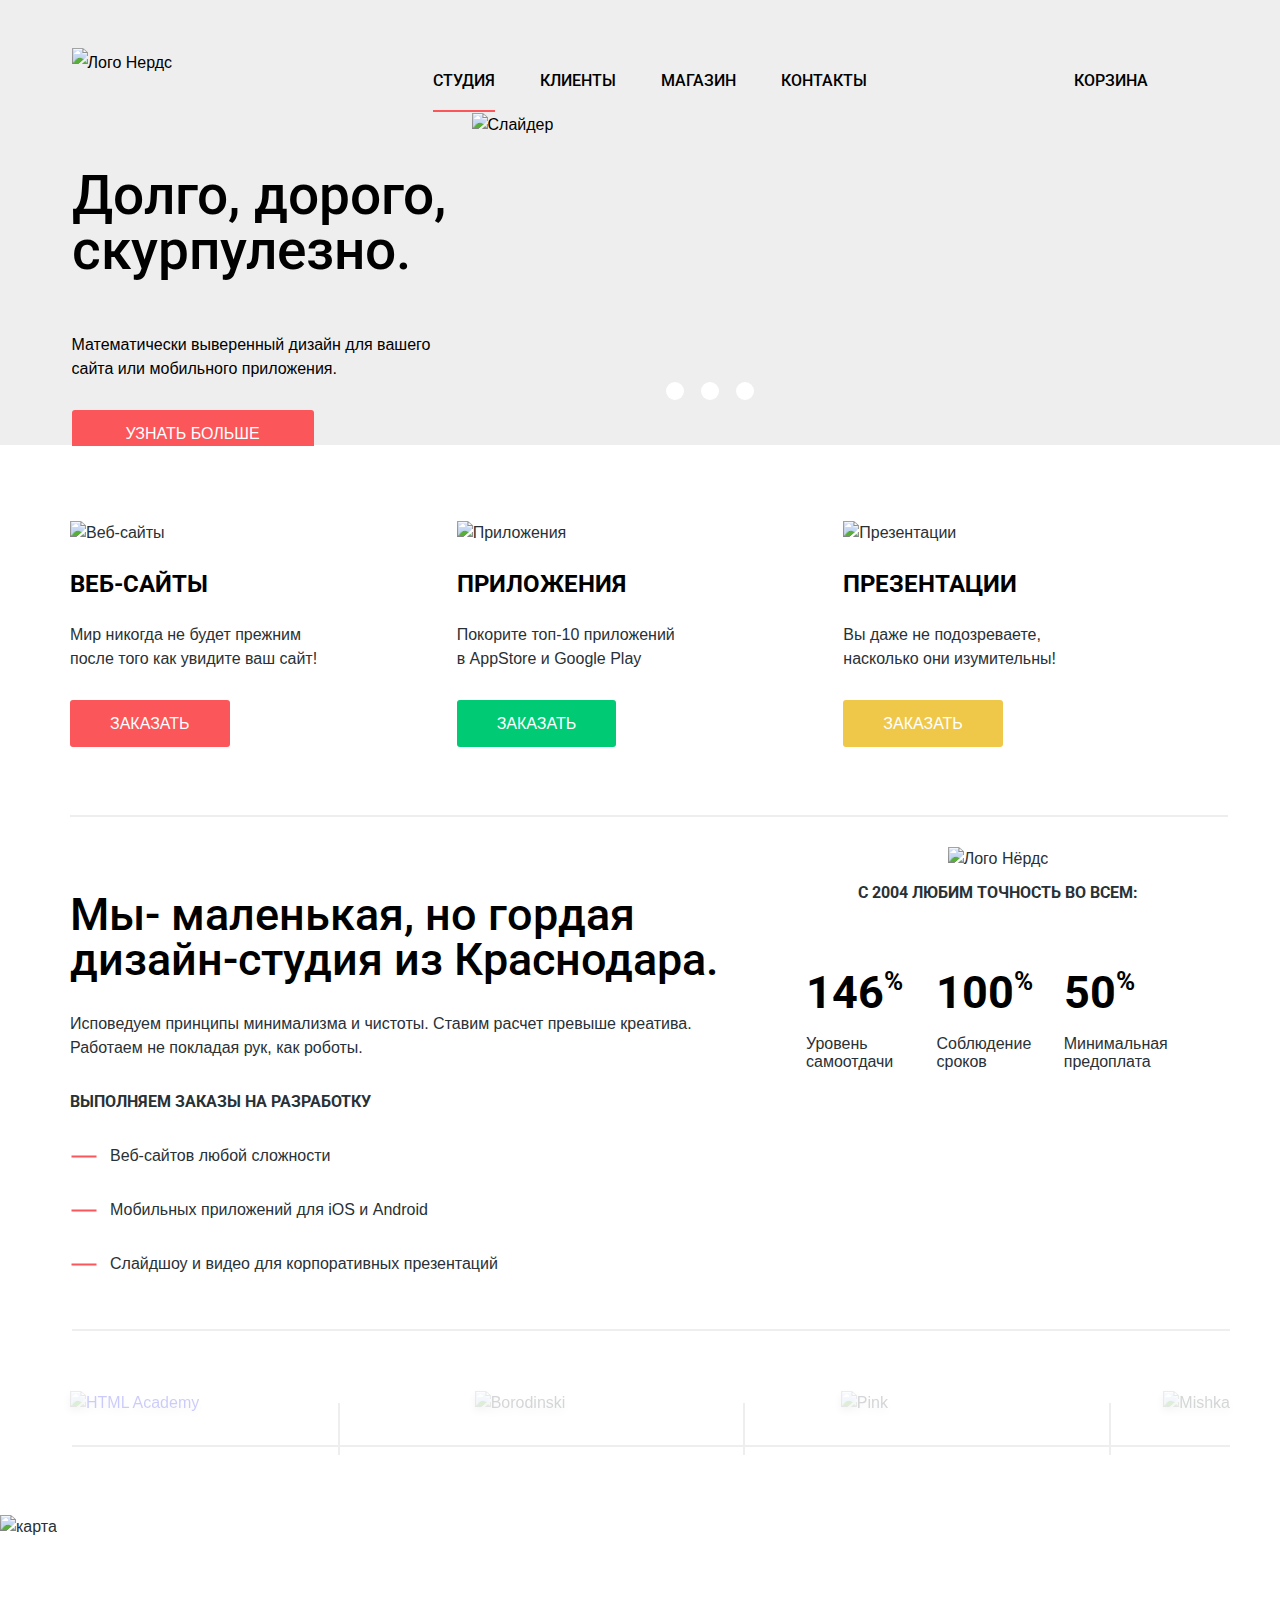
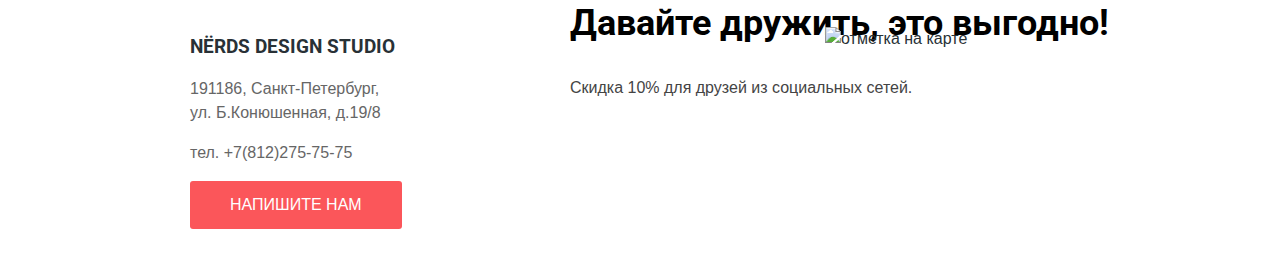
==== index.html @ 619f2d6d "карта" ====
<!DOCTYPE html>
<html class="page" lang="ru">

<head>
  <meta charset="utf-8">
  <title>HTML Academy: Нёрдс</title>
  <link rel="apple-touch-icon" sizes="180x180" href="/img/favicon_package/apple-touch-icon.png">
  <link rel="icon" type="image/png" sizes="32x32" href="/img/favicon_package/favicon-32x32.png">
  <link rel="icon" type="image/png" sizes="16x16" href="/img/favicon_package/favicon-16x16.png">
  <link rel="manifest" href="site.webmanifest">
  <link rel="mask-icon" href="/img/favicon_package/safari-pinned-tab.svg" color="#5bbad5">
  <meta name="msapplication-TileColor" content="#da532c">
  <meta name="theme-color" content="#ffffff">
  <link rel="preconnect" href="https://fonts.gstatic.com">
  <link href="https://fonts.googleapis.com/css2?family=Roboto:wght@400;500;700&display=swap" rel="stylesheet">
  <link rel="stylesheet" href="css/normalize.css">
  <link rel="stylesheet" href="css/style.css">
</head>

<body class="page-body">
  <header class="main-header">
    <div class="main-header-main">
      <div class="main-header-bar">
        <nav class="main-navigation">
          <a class="main-header-logo">
            <img class="logo-nerds" src="img/nerds-logo.svg" width="160" height="65" alt="Лого Нердс">
          </a>
          <ul class="nav-items">
            <li class="nav-item active-menu"> <a href="blank.html">Студия</a></li>
            <li class="nav-item"> <a href="blank.html">Клиенты</a></li>
            <li class="nav-item"><a href="catalog.html">Магазин</a></li>
            <li class="nav-item"> <a href="blank.html">Контакты</a></li>
          </ul>
          <div class="nav-cart">
            <a class="cart-link" href="blank.html">Корзина</a>
          </div>
        </nav>
      </div>
    </div>
    <div class="slider-main">
    <section class="slider">
      <div class="slider-text">
        <h2 class="visually-hidden">Интернет магазин «Nёrds»</h2>
        <h3> Долго, дорого, скурпулезно.</h3>
        <p> Математически выверенный дизайн
          для вашего сайта или мобильного приложения.
        </p>
        <a class="button-big" href="#">Узнать больше</a>
      </div>

      <div class="slider-img">
        <img src="img/nerds-index-slide11.png" width="760" height="431" alt="Слайдер">
      </div>
    </section>
    <section class="slider visually-hidden">
      <div class="slider-text">
        <h2 class="visually-hidden">Интернет магазин «Nёrds»</h2>
        <h3> Любим математику как никто другой</h3>
        <p> Никакого креатива, только математические формулы для расчета идеальных пропорций
        </p>
        <a class="button-big" href="#">Узнать больше</a>
      </div>

      <div class="slider-img">
        <img src="img/slide2.png" width="760" height="431" alt="Слайдер">
      </div>
    </section>
    <section class="slider visually-hidden">
      <div class="slider-text">
        <h2 class="visually-hidden">Интернет магазин «Nёrds»</h2>
        <h3> Только ночь,
          только хардкор</h3>
        <p> Работать днем, как все? Мы против этого.
          Ближе к полуночи работа только начинается.
        </p>
        <a class="button-big" href="#">Узнать больше</a>
      </div>

      <div class="slider-img">
        <img src="img/slide3.png" width="760" height="431" alt="Слайдер">
      </div>
    </section>
    <div class="slider-button">
      <button class="slider-button-item" type="button"></button>
      <button class="slider-button-item" type="button"></button>
      <button class="slider-button-item" type="button"></button>
    </div>
  </div>
  </header>
  <main class="container">
    <section class="services">
      <h1 class="visually-hidden">Услуги</h1>
      <ul class="services-list">
        <li class="services-item one">
          <img src="img/illustration-11.svg" width="300" height="146" alt="Веб-сайты">
          <h3>Веб-сайты</h3>
          <p>Мир никогда не будет прежним<br> после того как увидите ваш сайт!</p>
          <a class="button red_bg" href="#">Заказать</a>
        </li>
        <li class="services-item two">
          <img src="img/illustration-21.svg" width="300" height="146" alt="Приложения">
          <h3>Приложения</h3>
          <p> Покорите топ-10 приложений<br> в AppStore и Google Play</p>
          <a class="button green_bg" href="#">Заказать</a>
        </li>
        <li class="services-item three">
          <img src="img/illustration-31.svg" width="300" height="146" alt="Презентации">
          <h3>Презентации</h3>
          <p>Вы даже не подозреваете,<br>насколько они изумительны!</p>
          <a class="button yellow_bg" href="#">Заказать</a>
        </li>
      </ul>
    </section>
    <section class="about-us">
      <div class="about-us-features">
        <h2 class="visually-hidden">О нас</h2>
        <h2> Мы- маленькая, но гордая дизайн-студия из Краснодара. </h2>
        <p>Исповедуем принципы минимализма и чистоты. Ставим расчет превыше креатива. Работаем не покладая рук, как
          роботы.</p>
        <h3>ВЫПОЛНЯЕМ ЗАКАЗЫ НА РАЗРАБОТКУ</h3>
        <ul class="features-list">
          <li class="features-items">Веб-сайтов любой сложности</li>
          <li class="features-items">Мобильных приложений для iOS и Android</li>
          <li class="features-items">Слайдшоу и видео для корпоративных презентаций</li>
        </ul>
      </div>
      <div class="about-us-advantages">
        <img src="img/nerds-illustration1.svg" width="360" height="208" alt="Лого Нёрдс">
        <p class="advantages"> c 2004 любим точность во всем:</p>
        <ul class="advantages-list">
          <li class="advantages-item">
            <span class="advantages-number">146</span><span class="advantages-persent">%</span>
            <p>Уровень самоотдачи</p>
          </li>
          <li class="advantages-item">
            <span class="advantages-number">100</span><span class="advantages-persent">%</span>
            <p>Соблюдение сроков</p>
          </li>
          <li class="advantages-item">
            <span class="advantages-number">50</span><span class="advantages-persent">%</span>
            <p>Минимальная предоплата</p>
          </li>
        </ul>
      </div>
    </section>
    <section class="partners">
      <h2 class="visually-hidden">Наши партнеры</h2>
      <div class="partners-list">
        <a class="partners-item" href="https://htmlacademy.ru/study"> <img src="img/html.svg" width="199" height="68"
            alt="HTML Academy"></a>
        <a class="partners-item"> <img src="img/borodinski.svg" width="199" height="68" alt="Borodinski"></a>
        <a class="partners-item"><img src="img/pink.svg" width="199" height="68" alt="Pink"></a>
        <a class="partners-item"><img src="img/mishka.svg" width="199" height="68" alt="Mishka"></a>
      </div>
    </section>
  </main>
  <footer class="footer">
    <section class="contacts">
      <img class="map" src="img/map1.png" width="1440" height="416" alt="карта">
      <img class="map-marker" src="img/map-marker1.png" width="231" height="190" alt="отметка на карте">
      <div class="footer-contacts">
        <h2 class="visually-hidden">Контактная информация</h2>
        <h3>NЁRDS DESIGN STUDIO</h3>
        <address class="footer-address">
          191186, Санкт-Петербург,<br>
          ул. Б.Конюшенная, д.19/8
        </address>
        <p>
          <a class="contacts-phone" href="tel:+78122757575">тел. +7(812)275-75-75 </a>
        </p>
        <button class="button red_bg" type="button">Напишите нам</button>
      </div>
    </section>
    <section class="footer-social">
      <ul class="footer-social-list">
        <li class="footer-social-item">
          <a href="#"><img src="img/vk-icon.png" alt="Вконтакте"   width="26" height="15"></a>
        </li>
        <li class="footer-social-item">
          <a href="#"><img src="img/fb-icon.png" alt="Фейсбук" width="12" height="22"></a>
        </li>
        <li class="footer-social-item">
          <a href="#"><img src="img/insta-icon.png" alt="Инстаграм" width="21" height="21"></a>
        </li>
      </ul>
      <div class="footer-social-text">
        <h3> Давайте дружить, это выгодно!</h3>
        <p>Скидка 10% для друзей из социальных сетей.</p>
      </div>
    </section>
  </footer>
  <div class="popup-background">
    <section class="contact-with-us visually-hidden">
        <h2>Напишите нам</h2>
        <form action="https://htmlacademy.ru/study" method="POST">
          <div class="popup-list">
            <div class="popup one">
              <label for="login-login">Ваше имя:</label>
              <input class="logo-user" id="login-login" type="text" name="name-user" placeholder="Имя Фамилия">
            </div>
            <div class="popup two">
              <label for="login-email">Ваш email:</label>
              <input class="logo-user" id="login-email" type="email" name="email-user" placeholder="email@example.com">
            </div>
          </div>
          <div class="popup">
            <div class="popup three">
              <label for="login-text">Текст письма:</label>
              <textarea class="text-user" placeholder="В свободной форме" cols="10" rows="10" id="login-text"
                name="text"></textarea>
            </div>
          </div>
          <button class="popup-button" type="button">Отправить</button>
          <button class="modal-close" type="button" aria-label="Закрыть"></button>
        </form>
    </section>
    </div>
</body>

</html>
---- css/style.css ----
@font-face {
  font-family: "Roboto";
  src: url(../fonts/roboto.woff2) format(woff2),
    url(../fonts/roboto.woff) format(woff);
  font-size: regular;
  font-style: normal;
}
@font-face {
  font-family: "Roboto";
  src: url(../fonts/robotobold.woff2) format(woff2),
    url(../fonts/robotobold.woff) format(woff);
  font-size: bold;
  font-style: normal;
}
@font-face {
  font-family: "Roboto";
  src: url(../fonts/robotomedium.woff2) format(woff2),
    url(../fonts/robotomedium.woff) format(woff);
  font-size: medium;
  font-style: normal;
}

/*Variables*/

:root {
  --popup-borders:#d7dcde;
  --modal-close-active:#ffeeef;
  --modal-close-hover:#feccce;
  --pagination-focus:#dfdfdf;
  --pagination-active:#d5d5d5;
  --dir-active:#231F20;
  --dir-hover:#ececec;
  --pink-gray:#d5d5d5;
  --basic-gray: #a6a6a6;
  --light-gray: #eeeeee;
  --basic-dark: #283136;
  --basic-black: #000000;
  --basic-white: #ffffff;
  --background-catalog: #4d4d4d;
  --bottom-catalog: #666666;

  --special-red: #fb565a;
  --extra-red: #e74246;
  --dark-red: #d7373b;
  --spesial-green: #00ca74;
  --extra-green: #00bc6c;
  --dark-green: #00aa62;
  --special-yellow: #efc84a;
  --extra-yellow: #eab534;
  --dark-yellow: #e5a722;
}

/*Global*/
.page {
  height: 100%;
}
.visually-hidden {
  position: absolute;
  width: 1px;
  height: 1px;
  margin: -1px;
  border: 0;
  padding: 0;
  white-space: nowrap;
  clip-path: inset(100%);
  clip: rect(0 0 0 0);
  overflow: hidden;
}
.page-body {
  margin: 0 auto;
  padding: 0px;
  min-height: 100%;
  display: grid;
  padding: 0;
  font-family: "Roboto", "Arial", sans-serif;
  font-size: 16px;
  line-height: 24px;
  font-weight: 400;
  background-color: var(--basic-white);
  background-repeat: no-repeat;
  background-position: top center;
}

a {
  text-decoration: none;
}

img {
  max-width: 100%;
  height: auto;
}
.button {
  padding: 15px 40px;
  text-align: center;
  color: var(--basic-white);
  border-radius: 3px;
  vertical-align: middle;
  text-transform: uppercase;
  border: none;
  font-size: 16px;
  line-height: 18px;
}
.button-big {
  padding: 15px 54px;
  color: var(--basic-white);
  background-color: var(--special-red);
  width: 200px;
  height: 50px;
  left: 1020px;
  top: 1014px;
  border-radius: 3px;
  text-transform: uppercase;
}
.button-form {
  margin-top: 50px;
  padding: 15px 88px;
  color: var(--basic-black);
  width: 260px;
  height: 50px;
  border: var(--basic-gray);
  border-radius: 3px;
  text-transform: uppercase;
}
.button-form:hover,
.button-form:focus {
  background-color: #dfdfdf;
}
.button-form:active {
  background-color:var(--pink-gray);
  box-shadow: inset 0px 3px 0px rgba(0, 1, 1, 0.1);
  mix-blend-mode: normal;
  opacity: 0.3;
}
.logo-nerds:hover,
.logo-nerds:active{
  opacity: 0.7;
}
.logo-nerds:active{
  opacity: 0.3;
}
.button-catalog {
  width: 191px;
  height: 50px;
  background-color:var(--special-red);
  color: var(--basic-white);
  font-size: 16px;
  line-height: 18px;
  font-weight: 500;
  padding: 16px 67px;
  border-radius: 3px;
}
.button-catalog:hover,
button-catalog:focus {
  background-color:var(--extra-red);
}
.button-catalog:active {
  background-color: var(--dark-red);
}
.red_bg {
  background-color: var(--special-red);
}
.green_bg {
  background-color: var(--spesial-green);
}
.yellow_bg {
  background-color: var(--special-yellow);
}
.red_bg:hover,
.button-big:hover,
.red_bg:focus .button-big:focus,
.popup-button:hover,
.popup-button:focus {
  background-color: var(--extra-red);
}

.red_bg:active {
  background-color: var(--dark-red);
  box-shadow: inset 0px 3px 0px rgba(0, 1, 1, 0.1);
}

.green_bg:hover {
  background-color: var(--extra-green);
}
.green_bg:active {
  background-color: var(--dark-green);
  box-shadow: inset 0px 3px 0px rgba(0, 1, 1, 0.1);
}

.yellow_bg:hover,
.yellow_bg:focus {
  background-color: var(--extra-yellow);
}

.yellow_bg:active {
  background-color: var(--dark-yellow);
  box-shadow: inset 0px 3px 0px rgba(0, 1, 1, 0.1);
}

/*Main-header*/

.main-header {
  background-color: var(--light-gray);
  min-width: 100%;
  padding-top: 48px;

}
.main-header-main {
  width: 1157px;
  margin-left: auto;
  margin-right: auto;
}
/*Main navigation*/

.main-navigation {
  display: flex;
  flex-direction: row;
  align-items: center;
  justify-content: flex-start;
  margin: 0 auto;
  font-size: 16px;
  line-height: 30px;
  background-color: transparent;
  font-style: normal;
  margin: 0;
}
.main-header-bar {
  background-color: var(--light-gray);
}

/*Nav-items*/
.main-header-logo {
  display: flex;
  flex-grow: 1;

}
.nav-items {
  display: flex;
  flex-wrap: wrap;
  flex-grow: 2;
  flex-flow: row wrap;
  margin: 0;
  font-style: normal;
  font-weight: 500;
  padding-left: 120px;
}
.nav-items li {
  padding-right: 45px;
}
.nav-item {
  list-style: none;
  text-transform: uppercase;
}
.nav-cart {
  font-weight: 500;
  position: relative;
  text-transform: uppercase;
  flex-grow: 1;
}
.cart-link::before {
  content: "";
  position: absolute;
  top: 6px;
  right: 210px;
  left: -27px;
  width: 15px;
  height: 15px;
  background-image: url("../img/cart-icon.svg");
  background-repeat: no-repeat;
  background-position: 0 0;
}
.nav-items a,
.nav-cart a {
  color: var(--basic-black);
}
.nav-items a:hover,
.nav-items a:focus,
.nav-cart a:hover,
.nav-cart a:focus {
  color: var(--special-red);
}
.nav-items a:active,
.nav-cart a:active {
  color: var(--basic-black);
  opacity: 0.3;
}
.active-menu a {
  border-bottom: 2px solid  var(--special-red);
}
.active-menu a {
  padding-bottom: 20px;
}
/*Slider*/

.slider {
  position: relative;
  padding-right: 140px;
  display: grid;
  grid-template-columns: 1fr 2fr;
}
.slider-button-item {
  width: 18px;
  height: 18px;
  background-color: var(--basic-white);
  border-radius: 50%;
  top: 300px;
  border: none;
  outline: none;
}
.slider-button:first-child {
  position: relative;
}
.slider-button:first-child::before {
  content: "";
  position: absolute;
  width: 8px;
  height: 8px;
  border-radius: 50%;
  border: 2px solid #c1c1c1;
  box-sizing: border-box;
  top: 50%;
  left: 50%;
}
.slider-main {
  margin: 0 auto;
  max-width: 1157px;
}
.slider-button {
  display: flex;
  flex-direction: row;
  position: absolute;
  flex-wrap: wrap;
  width: 88px;
  justify-content: space-between;
  top: 382px;
  left: 666px;
}
/*Servises*/
.services {
  position: relative;
  padding-top: 60px;
  padding-bottom: 30px;
}
.services::after {
  margin-top: 80px;
  display: block;
  content: "";
  width: 1158px;
  height: 2px;
  background-color: var(--light-gray);
}
.services-list {
  padding: 0;
  display: grid;
  grid-template-columns: 1fr 1fr 1fr;
  column-gap: 100px;
  list-style: none;
  gap: 0;
}

.services-item {
  text-align: center;
  text-align: left;
}
.services-list h3 {
  color: var(--basic-black);
  text-transform: uppercase;
  font-size: 24px;
  line-height: 30px;
}

.services-list p {
  margin: 0;
  padding-bottom: 40px;
  color: var(--basic-dark);
}

/*Main*/
.footer {
  margin: 0 auto;
  padding: 0;
  color: var(--basic-dark);
}
.container {
  display: grid;
  width: 1160px;
  margin: 0 auto;
  padding: 0 10px;
  color: var(--basic-dark);
}

/*Slider-catalog*/
.slider-img img {
  max-width: 760px;
  height: 431px;
}
.slider-text h3 {
  font-size: 55px;
  line-height: 55px;
  font-weight: 500;
}
.slider-text{
  overflow: auto;
  width: 400px;
}
.slider-text p {
  padding-bottom: 25px;
}
/*Features*/
.features-list {
  list-style: none;
  margin: 0;
}
.features-list li {
  padding-bottom: 30px;
}
.features-items {
  position: relative;
}
.features-items::before {
  content: "";
  position: absolute;
  left: -27px;
  width: 2px;
  height: 25px;
  background-color: var(--special-red);
  transform: rotate(90deg);
}

/*Advantages*/

.advantages-number {
  font-weight: 700;
  font-size: 45px;
  line-height: 64px;
  color: var(--basic-black);
}
.advantages-persent {
  vertical-align: top;
  font-weight: 700;
  font-size: 26px;
  line-height: 40px;
  color: var(--basic-black);
}
.advantages-list {
  list-style: none;
  display: flex;
}
.advantages-item {
  text-align: left;
  display: inline-block;
  vertical-align: middle;
}
/*About-us*/
.about-us {
  padding-bottom: 30px;
  display: grid;
  grid-template-columns: 60% 40%;
}
.about-us-features {
  padding: 0;
  display: table-cell;
  text-align: left;
}
.about-us-features p {
  margin: 0;
  padding: 30px 0px;
}
.about-us-features h3 {
  margin: 0;
  padding-bottom: 30px;
}
.about-us-features h2 {
  font-weight: 500;
  margin: 0;
  padding-top: 45px;
  font-size: 45px;
  line-height: 45px;
  font-style: normal;
  color: var(--basic-black);
}

.about-us-advantages {
  display: table-cell;
  text-align: center;
}
.about-us-advantages p {
  font-weight: 700;
  text-align: center;
  font-size: 16px;
  line-height: 24px;
  margin: 0;
  padding-top: 10px;
  padding-bottom: 40px;
}
.advantages {
  text-transform: uppercase;
}
.advantages-item li {
  padding: 0;
  margin: 0;
}
.advantages-list p {
  font-weight: 400;
  font-size: 16px;
  line-height: 18px;
  color: var(--basic-dark);
  text-align: left;
}
.about-us h3 {
  font-size: 16px;
  line-height: 24px;
  font-weight: bold;
  text-transform: uppercase;
}
.about-us{
  padding-bottom: 45px;
}
/*Partners*/

.partners-list {
  position: relative;
  padding: 0;
  display: flex;
  flex-direction: row;
  flex-wrap: wrap;
  justify-content: space-between;
}
.partners-list li:not(:last-child):after {
  margin-left: 250px;
  top: 47px;
  position: absolute;
  display: block;
  content: "";
  width: 2px;
  height: 52px;
  background-color: var(--light-gray);
}
.partners-list::before {
  content: "";
  position: absolute;
  top: -600px;
  left: 580px;
  width: 2px;
  height: 1158px;
  background-color: var(--light-gray);
  transform: rotate(90deg);
}
.partners-list::after {
  content: "";
  position: absolute;
  bottom: -510px;
  left: 580px;
  width: 2px;
  height: 1158px;
  background-color: var(--light-gray);
  transform: rotate(90deg);
}
.partners-item {
  position: relative;
  padding-top: 40px;
  padding-bottom: 100px;
  list-style: none;
}
.partners-item img {
  opacity: 0.2;
  filter: drop-shadow(0px 4px 4px rgba(0, 0, 0, 0.25));
}
.partners-item img:hover,
.partners-item img:focus {
  opacity: 1;
}
.partners-item img:active {
  opacity: 0.1;
}
.partners-item:not(:last-child):before {
  content: "";
  position: absolute;
  width: 2px;
  height: 52px;
  background-color: var(--light-gray);
  left: 268px;
  top: 52px;
}
/*Footer-social*/
.map-responsive{
  overflow:hidden;
  /* padding-bottom:56.25%; */
  position:relative;
  height:416px;

}
.map-responsive iframe{
  left:0;
  top:0;
  height:100%;
  width:100%;
  border: 0;
  margin: 0;
  position:absolute;
}
.footer-contacts {
  background-color: var(--basic-white);
  padding: 50px;
}
.footer-social {
  width: 1160px;
  padding-left: 140px;
  margin-top: 30px;
  margin-bottom: 50px;
  display: grid;
  grid-template-columns: 25% 75%;
}
.footer-social-list {
  display: flex;
  align-items: center;
  justify-content: space-between;
  padding: 0;
  flex-wrap: wrap;
}
.footer-social-item {
  list-style: none;
  display: flex;
  align-items: center;
  justify-content: center;
  border-radius: 100%;
  width: 80px;
  height: 80px;
  background-color: #e1e1e1;
}
.footer-social-list li:hover,
.footer-social-list li:focus {
  background-color: #e74246;
}
.footer-social-list li:active {
  background-color: #d7373b;
  box-shadow: inset 0px 3px 0px rgba(0, 1, 1, 0.1);
}
.footer-social h3 {
  font-weight: bold;
  font-size: 36px;
  line-height: 36px;
  color: var(--basic-black);
}
.footer-social p {
  font-size: 16px;
  line-height: 22px;
  color: #444444;
}
.footer-social-text {
  padding-left: 140px;
}

.contacts {

  position: relative;
}

.footer-address {
  color: var(--bottom-catalog);
  font-style: normal;
}
.contacts-phone {
  text-decoration: none;
  color: #666666;
}
.footer-contacts {
  padding: 50px;
  width: 219px;
  min-height: 210px;
  position: absolute;
  display: block;
  left: 140px;
  top: 51px;

}
.map-marker {
  position: absolute;
  display: block;
  top: 112px;
  left: 825px;
}
/*Range*/
.filter-item {
  margin: 0;
  padding: 0;
  border: none;
}
.filter-item legend {
  padding-top: 60px;
}
.range-filter {
  width: 260px;
  margin-top: 49px;
}

.range-controls {
  position: relative;
  background-color: var(--light-gray);
  padding-top: 39px;
  height: 41px;
  border-radius: 5px;
  padding-left: 20px;
  padding-right: 20px;
}
.range-controls .scale {
  height: 2px;
  background-color: #d7dcdf;
}
.range-controls .bar {
  width: 70%;
  height: 2px;
  background-color:  var(--spesial-green);
}
.range-controls .toggle {
  position: absolute;
  top: 31px;
  left: 0;
  width: 4px;
  height: 4px;
  padding: 0;
  border: 8px solid var(--basic-white);
  background-color: #ababab;
  border-radius: 50%;
  box-shadow: 0px 2px 1px rgba(0, 0, 0, 0.15);
  cursor: pointer;
}
.range-controls .toggle-min {
  left: 18px;
}
.range-controls .toggle-max {
  left: 160px;
}
.price-controls label {
  text-transform: uppercase;
}
.price-controls input {
  font-family: inherit;
  font-size: inherit;
  width: 60px;
  padding: 10px;
  margin-left: 10px;
  text-align: center;
  color: var(--basic-dark);
  border: none;
  border-radius: 5px;
  background: #f1f1f1;
}
.price-controls {
  display: flex;
  justify-content: space-between;
  padding-top: 14px;
  padding-bottom: 50px;
}

/*Price-grid*/
.price-grid input:focus + label{
  outline: 1px solid var(--basic-gray);
}
.price-grid input + label {
  position: relative;
  padding-left: 13px;
}
.price-grid input + label:not(:last-child) {
  padding-bottom: 15px;
}
.price-grid input + label::before {
  content: "";
  position: absolute;
  width: 18px;
  height: 18px;
  border: 3px solid var(--background-catalog);
  opacity: 0.4;
  border-radius: 15px;
  top: 0;
  left: -20px;
}
.price-grid input:checked + label::before {
  content: "";
  position: absolute;
  width: 18px;
  height: 18px;
  border: 3px  solid var(--background-catalog);
  background-repeat: no-repeat;
  background-position: 5px;
  border-radius: 15px;
  opacity: 0.4;
  top: 0;
  left: -20px;
}
.price-grid input:checked + label::after {
  content: "";
  position: absolute;
  width: 6px;
  height: 6px;
  border: 2px solid  var(--background-catalog);
  background-color: var(--background-catalog);
  opacity: 0.4;
  color: var(--basic-dark);
  top: 7px;
  left: -13px;
  border-radius: 15px;
}
.price-grid input:checked + label::before,
.price-grid input:checked + label::after,
.price-grid input + label::before,
.price-grid input + label::after {
  margin-left: 20px;
}
.price-grid input + label {
  padding-left: 40px;
}
.price-grid input:checked + label:hover::after,
.price-grid input + label:hover::after {
  background-color: var(--background-catalog);
  opacity: 1;
}
.price-grid input:checked:disabled::after,
.price-grid input:checked:disabled::before,
.price-grid input:disabled::after,
.price-grid input:disabled::before {
  opacity: 0.1;
}
.price-grid input + label:disabled::before {
  opacity: 0.1;
}
.price-grid input + label:hover::before,
.price-grid input + label:focus::after {
  opacity: 1;
}

.price-grid input + label:not(:last-child) {
  padding-bottom: 25px;
}

.price-grid legend {
  padding-bottom: 14px;
}
.price-grid {
  padding: 0;
  margin: 0;
  padding-bottom: 50px;
}
.price-grid ul {
  padding: 0;
  margin: 0;
}
.price-grid li:not(:last-child) {
  padding-bottom: 15px;
}
/*Checkbox*/
.checkbox-list input:disabled + label {
  opacity: 0.1;
}
.price-features input + label {
  position: relative;
  padding-left: 40px;
}
.price-features input:focus + label{
  outline: 1px solid var(--basic-gray);
}
.price-features input + label::before {
  content: "";
  position: absolute;
  width: 18px;
  height: 18px;
  border: 2px var(--background-catalog) solid;
  opacity: 0.4;
  left: -20px;
}
.price-features li:not(:last-child) {
  padding-bottom: 25px;
}
.price-features legend {
  padding-bottom: 14px;
}

.price-features input + label:hover::before,
.price-features input + label:focus::before,
.price-features input + label:hover::after,
.price-features input + label:focus:after,
.price-features input:checked + label:hover::after,
.price-features input:checked + label:focus::after,
.price-features input:checked + label:hover::before,
.price-features input:checked + label:focus::before {
  opacity: 1;
}

.price-features input:disabled::before,
.price-features input:disabled::after {
  opacity: 0.1;
}
.price-features input:checked:disabled::before,
.price-features input:checked:disabled::after {
  opacity: 0.1;
}

.price-features input:checked + label::before {
  content: "";
  position: absolute;
  width: 18px;
  height: 18px;
  border: 2px #4d4d4d solid;
  opacity: 0.4;
  background-image: url(../img/shape1.svg);
  background-repeat: no-repeat;
  background-position: 2px;
  top: -2px;
  left: -20px;
}

.price-features input:checked + label::before,
.price-features input:checked + label::after,
.price-features input + label::before,
.price-features input + label::after {
  margin-left: 20px;
}

.price-features label {
  color: var(--basic-dark);
}

.price-features {
  padding: 0;
  margin: 0;
}
.price-features ul {
  padding: 0;
  margin: 0;
}
/*Aside*/
fieldset legend {
  margin: 0;
  padding: 0;
  color: var(--basic-black);
  text-transform: uppercase;
  font-weight: 700;
  font-size: 18px;
  line-height: 24px;
}
.catalog-text {
  text-align: center;
  font-weight: 500;
  line-height: 55px;
  font-size: 55px;
  padding-bottom: 120px;
  padding-top: 75px;
  margin: 0;
}
.side-bar{
  padding-right: 100px;
  width: 260px;
  padding: 0;
  margin: 0;
  color: var(--basic-dark);
}
.side-bar ul{
  padding: 0;
  list-style: none;
}

.dir-item {
  fill:var(--dir-hover);
  padding-top: 44px;
  padding-bottom: 55px;
  padding-left: 18px;
  padding-right: 0;
}
.dir-item svg path{fill:var(--dir-hover);}
.dir-item svg path:hover,
.dir-item svg path:focus {
  fill:  var(--basic-gray);
}
.dir-item svg path:active {
  fill: var(--dir-active);
}
.dir-item:first-child svg path{
  fill:var(--dir-active);
}
.catalog-sort {
  text-transform: uppercase;
  display: flex;
  flex-wrap: wrap;
  justify-content: space-between;
}
.catalog-sort a {
  padding-bottom: 55px;
  padding-top: 44px;
  list-style: none;
  color: var(--basic-black);
}

.catalog-sort span {
  padding-top: 60px;
  padding-left: 38px;
}
.dir {
  list-style: none;
  display: flex;
  justify-content: space-between;
  padding: 0;
}
.sort-item {
  display: flex;
  padding-right: 25px;
  font-size: 14px;
  line-height: 18px;
}
.sort-item:first-child a{
  opacity: 1;
}
.sort-item a {
  color: var(--basic-black);
  opacity: 0.3;
}
.sort-item a:hover,
.sort-item a:focus {
  color: var(--basic-black);
  mix-blend-mode: normal;
  opacity: 0.6;
}
.sort-item a:active {
  color:var(--basic-black);
  opacity: 1;
}

/*Catalog Products*/

.page-catalog {
  display: grid;
  grid-template-columns: 260px 1fr;
  grid-column-gap: 102px;
}

/*Catalog-products*/

.catalog-products {
  display: flex;
  flex-wrap: wrap;
  padding: 0;
  margin: 0;
  padding-top: 17px;
}
.catalog-products img {
  background-color: var(--background-catalog);
}

.catalog-description p {
  max-width: 227px;
  text-align: center;
  padding-left: 70px;
  text-align: center;
  padding-bottom: 30px;
  line-height: 18px;
  font-size: 16px;
}
.catalog-description {
  overflow: auto;
  background-color: var(--light-gray);
  min-height: 231px;
  width: 360px;
  text-align: center;
  position: absolute;
  bottom: 35px;
  color: var(--bottom-catalog);
  padding-top: 33px;
  border-radius: 3px;

}
.catalog-sort {
  display: flex;
  width: 793px;
}
.catalog-sort span {
  font-weight: bold;
  font-size: 18px;
  line-height: 30px;
}
.products-name {
  text-transform: uppercase;
  font-weight: bold;
  color: var(--basic-black);
}
.products-name:hover,
.products-name:focus {
  color: var(--special-red);
}
.products-name:active {
  color: var(--basic-black);
  mix-blend-mode: normal;
  opacity: 0.3;
}
.products-item {
  margin-left: 40px;
  position: relative;
}
.products-item:nth-child(-n+4){
  margin-bottom: 60px;
}
.products-item:nth-last-of-type(-n+2){
  margin-bottom: 20px;
}
.products-item:not(last-child) {
  padding-bottom: 30px;
}
.products-item img {
  width: 358px;
  height: 578px;
  border-radius: 3px;
}
.pagination-item img {
  object-fit: contain;
}
.products-item:hover .catalog-description {
  display: block;
}
.products-item:hover,
.products-item:focus{
  filter: drop-shadow(0px 6px 15px rgba(0, 0, 0, 0.25));
}
.products-item .catalog-description {
  display: none;
}
.products-item::after {
  content: "";
  background-image: url(../img/browser.png);
  position: absolute;
  display: block;
  top: -40px;
  width: 360px;
  height: 40px;
  opacity: 0.12;
  border-radius: 3px;
}

.products-item:hover::after,
.products-item:focus::after {
  opacity: 1;
}
.sort {
  margin-left: auto;
  display: flex;
  list-style: none;
}

.pagination-list {
  margin-top:0px;
  margin-bottom: 60px;
  display: flex;
  justify-content: flex-start;
  padding: 0;
  padding-left: 38px;
  color: var(--basic-black);
}
.pagination-list a {
  line-height: 50px;
}
.pagination-item {
  background-color: var(--light-gray);
  width: 50px;
  height: 50px;
  display: inline-block;
  vertical-align: middle;
  list-style: none;
  margin-left: 10px;
  text-align: center;
  text-transform: uppercase;
  border-radius: 3px;
}
.pagination-item:last-child {
  width: 260px;
  height: 50px;
}
.pagination-item a {
  color: var(--basic-black);
  text-align: center;
}
.pagination-item:nth-child(1) {
  margin-left: 0;
}
.pagination-item:last-child {
  background-color: var(--light-gray);
  width: 260px;
}
.pagination-item:focus,
.pagination-item:hover {
  background-color: var(--pagination-focus);
  width: 50px;
  height: 50px;
}
.pagination-item:last-child:focus,
.pagination-item:last-child:hover {
  background-color: var(--pagination-focus);
  border-color: var(--light-gray);
  width: 260px;
  height: 50px;
}
.pagination-item:first-child {
  background-color: var(--basic-white);
  border: 2px solid #dbdbdb;
  box-sizing: border-box;
  border-radius: 3px;
}
.pagination-item:first-child:hover,
.pagination-item:first-child:focus {
  background-color: var(--pagination-focus);
}
.pagination-item:active {
  background-color: var(--pagination-active);
  box-shadow: inset 0px 3px 0px rgba(0, 1, 1, 0.1);
  mix-blend-mode: normal;
  opacity: 0.3;
}
fieldset {
  border: 0 none;
}
.contact-with-us {
  background-position: 0 0;
  width: 960px;
  height: 590px;
  position: fixed;
  top: 50%;
  left: 50%;
  overflow: auto;
  background-color: var(--basic-white);
  box-shadow: 0px 20px 40px rgba(0, 0, 0, 0.4);
  padding-left: 100px;
  padding-right: 100px;
  padding-top: 60px;
  padding-bottom: 47px;
  transform: translate(-50%, -50%);
  display: block;
  box-sizing: border-box;
}
.popup .one input:hover,
.popup .one input:focus{
  border-color:black;
}
.popup-background {
  min-height: 100%;
  background-color: var(--basic-white);
  position: fixed;
  top: 0px;
}


.popap p {
  font-weight: 700;
  font-size: 16px;
  line-height: 18px;
}

.modal-close {
  width: 21px;
  height: 21px;
  border: 0;
  cursor: pointer;
  top: 78px;
  right: 90px;
  left: 841px;
  bottom: 490px;
  background-color: var(--basic-white);
  position: absolute;
}

.modal-close svg path{
  fill:var(--modal-close-hover);
  width: 21px;
height: 21px;
}

.modal-close svg path:hover,
.modal-close svg path:focus{
  fill:var(--special-red);
}


.modal-close svg path:active{
  fill:var(--modal-close-active);
}

.logo-user {
  width: 360px;
  height: 50px;
  background: var(--basic-white);
  border: 2px solid var(--popup-borders);
  box-sizing: border-box;
  border-radius: 3px;
}
.contact-with-us h2 {
  font-weight: 700;
  font-size: 45px;
  line-height: 53px;
  text-align: left;
  padding-bottom: 50px;
  margin: 0;
}

.text-user {
  background: var(--basic-white);
  border: 2px solid var(--popup-borders);
  box-sizing: border-box;
  border-radius: 3px;
  height: 118px;
}
.popup .two input{
  margin-left: 40px;
}
.popup .three{
  margin-top: 30px;
}

.popup .three textarea{
  padding:17px;
  display: flex;
  flex-direction: column;
  width: 100%;

}

.popup-list {
  display: flex;
  justify-content: space-between;
}
.popup-list input{
  padding-left: 17px;
}
.popup-button {
  padding: 15px 40px;
  text-align: center;
  color: var(--basic-white);
  border-radius: 3px;
  vertical-align: middle;
  text-transform: uppercase;
  border: none;
  font-size: 16px;
  line-height: 18px;
  background: var(--special-red);
  margin-top: 45px;
  width:259px ;
}
.popup label {
  display: flex;
  margin-bottom: 10px;
  font-weight: bold;
  font-size: 16px;
  line-height: 18px;
}
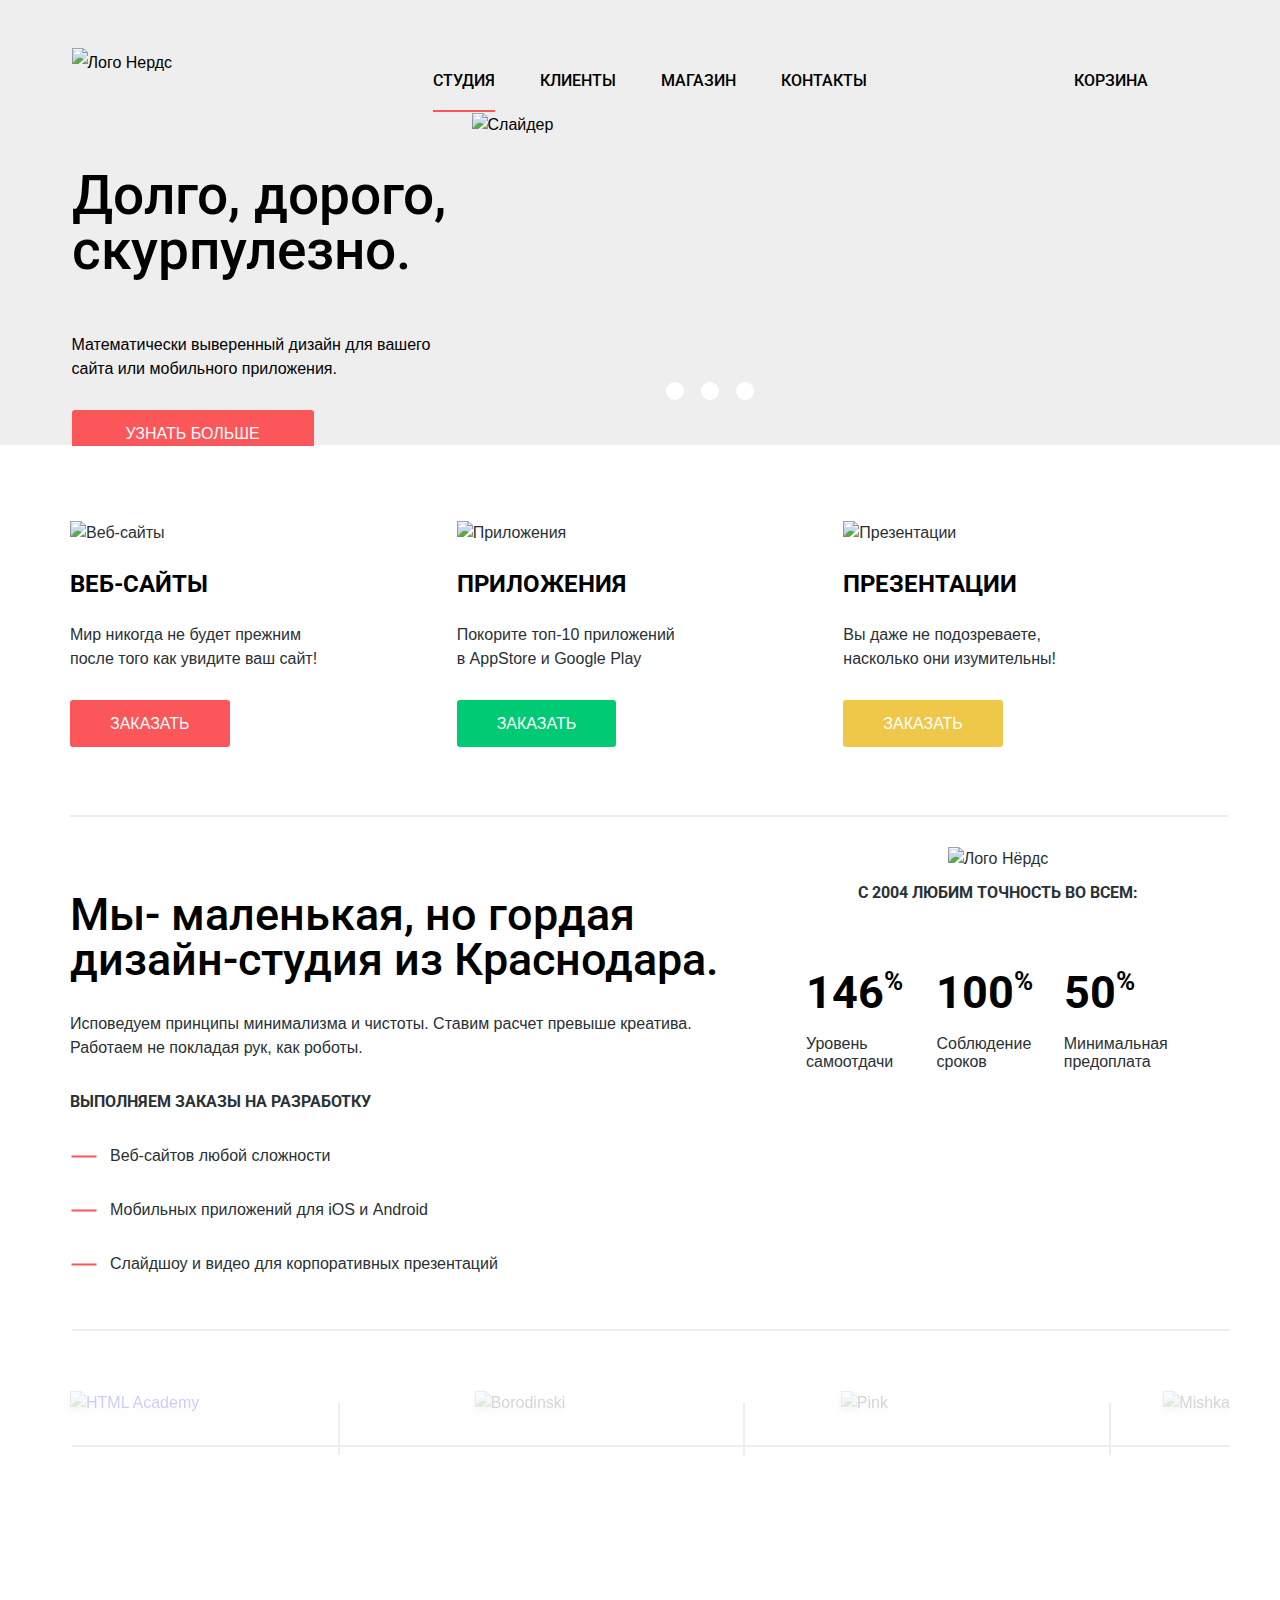
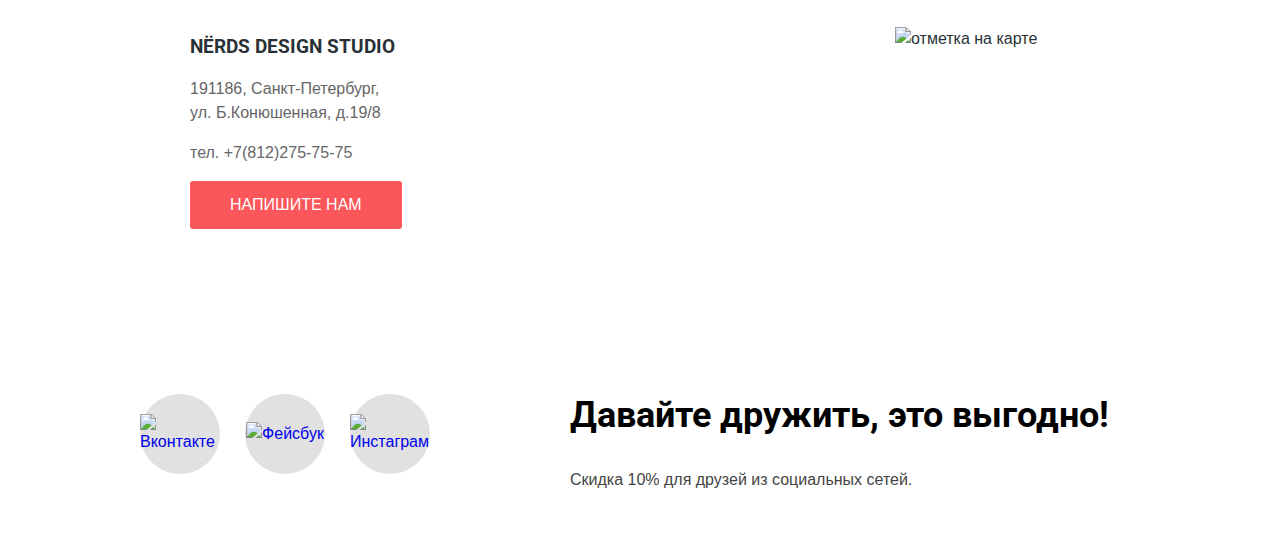
==== commit 88ef4c9e: "карта" ====
--- a/index.html
+++ b/index.html
@@ -156,7 +156,10 @@
   </main>
   <footer class="footer">
     <section class="contacts">
-      <img class="map" src="img/map1.png" width="1440" height="416" alt="карта">
+      <!-- <img class="map" src="img/map1.png" width="1440" height="416" alt="карта"> -->
+      <div class="map-responsive">
+        <iframe src="https://yandex.ru/map-widget/v1/?um=constructor%3A978b693f489d0b9281ab71e96a2fb6c1e11d8b9d36d6d75895f22a8691657f91&amp;source=constructor" width="100%" height="416" ></iframe>
+    </div>
       <img class="map-marker" src="img/map-marker1.png" width="231" height="190" alt="отметка на карте">
       <div class="footer-contacts">
         <h2 class="visually-hidden">Контактная информация</h2>
--- a/css/style.css
+++ b/css/style.css
@@ -1,4 +1,4 @@
-@font-face {
+ @font-face {
   font-family: "Roboto";
   src: url(../fonts/roboto.woff2) format(woff2),
     url(../fonts/roboto.woff) format(woff);
@@ -651,7 +651,7 @@
 }
 
 .contacts {
-
+    width: 100vw;
   position: relative;
 }
 
@@ -677,7 +677,7 @@
   position: absolute;
   display: block;
   top: 112px;
-  left: 825px;
+  left: 895px;
 }
 /*Range*/
 .filter-item {
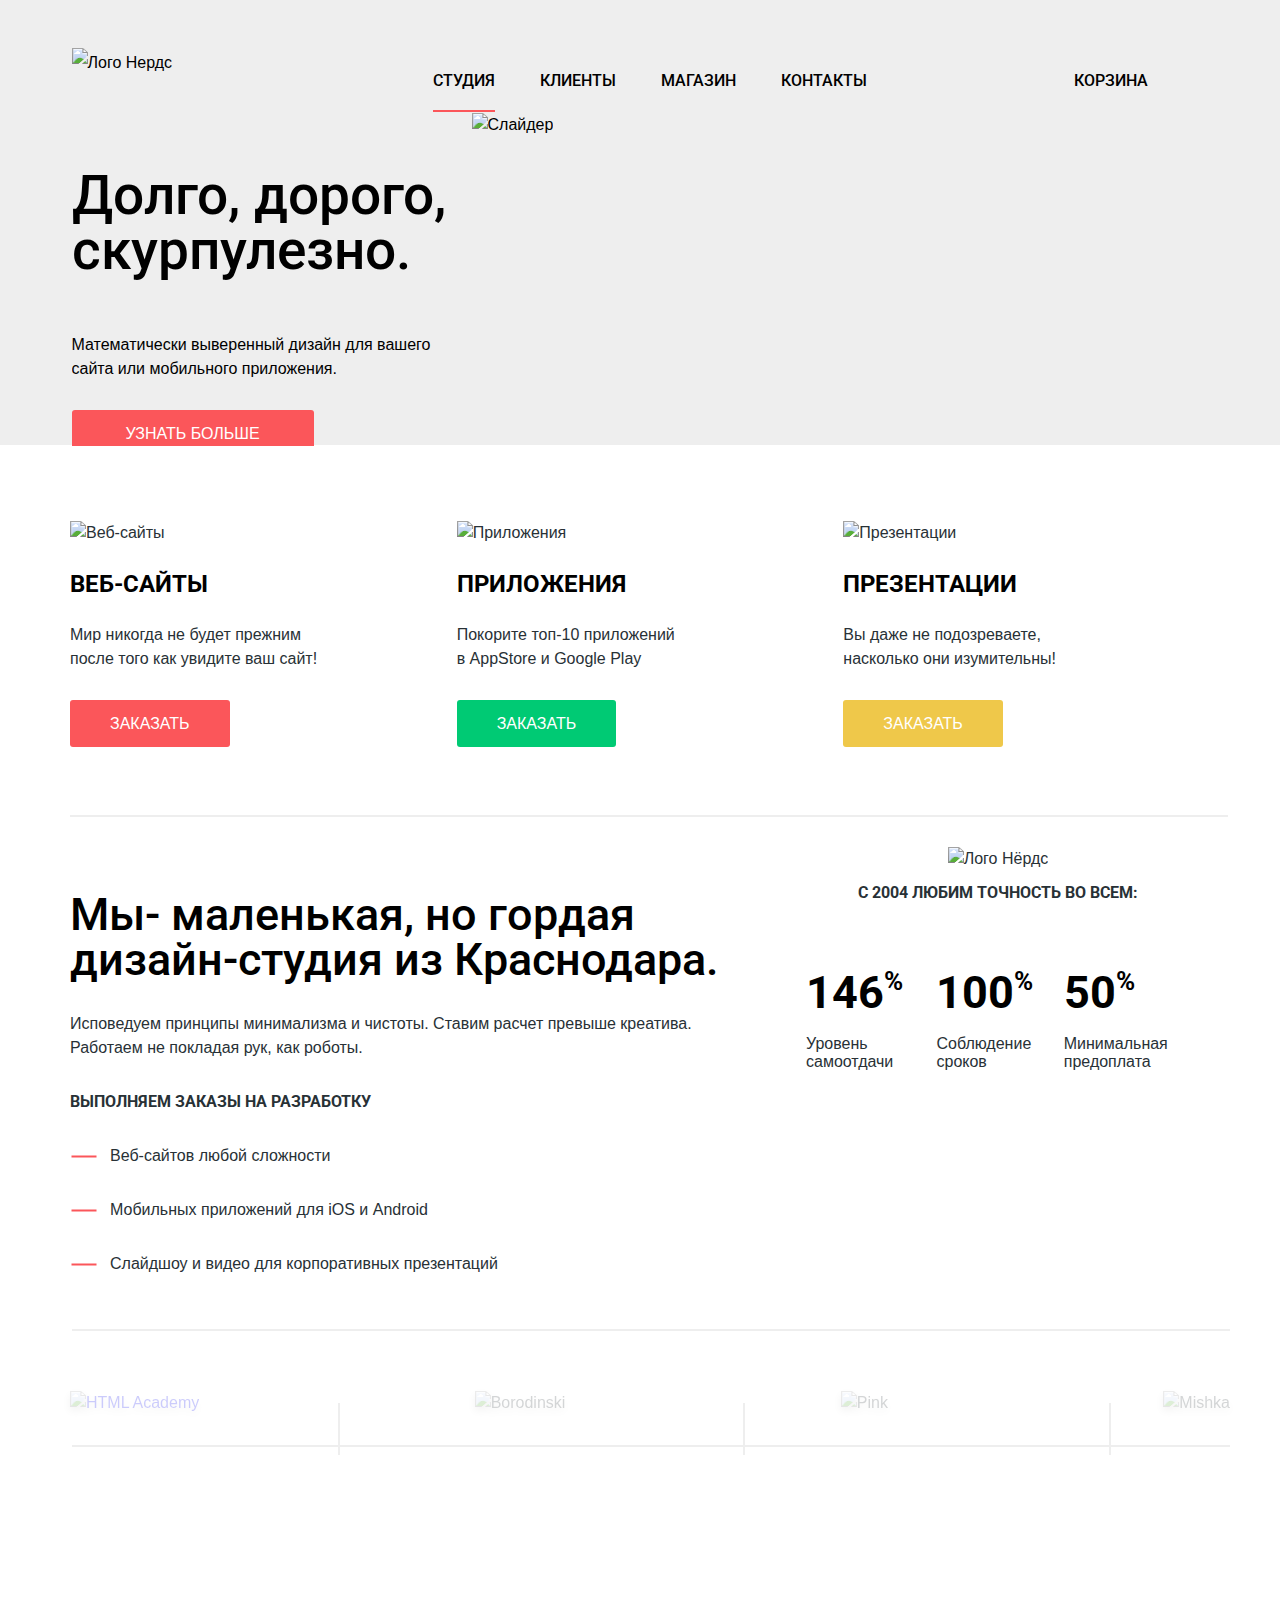
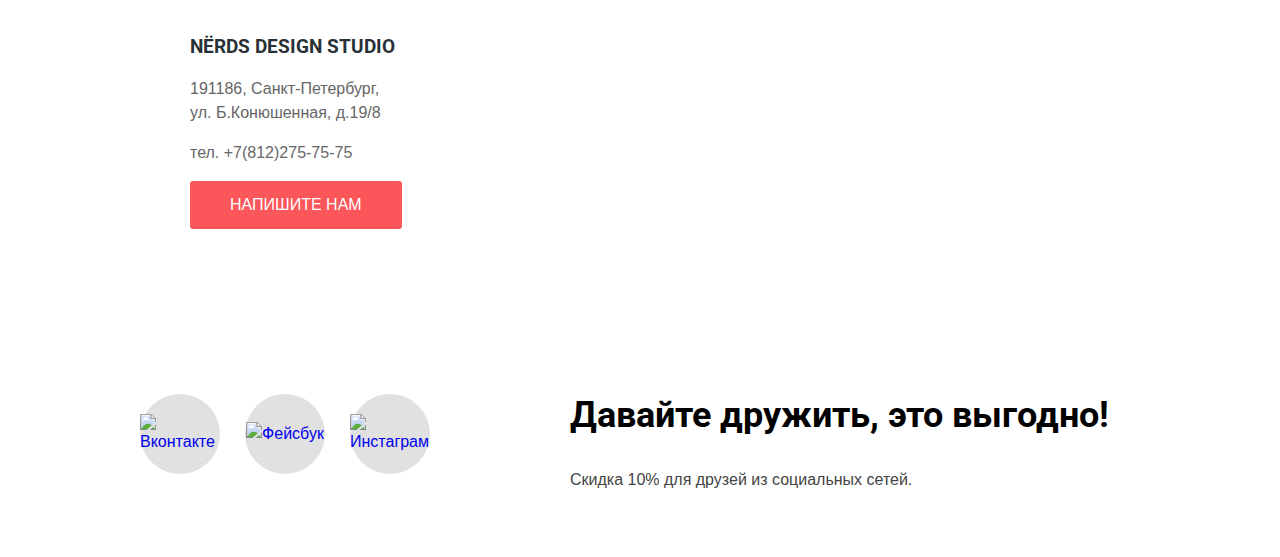
==== commit 11adeb56: "map" ====
--- a/index.html
+++ b/index.html
@@ -160,7 +160,7 @@
       <div class="map-responsive">
         <iframe src="https://yandex.ru/map-widget/v1/?um=constructor%3A978b693f489d0b9281ab71e96a2fb6c1e11d8b9d36d6d75895f22a8691657f91&amp;source=constructor" width="100%" height="416" ></iframe>
     </div>
-      <img class="map-marker" src="img/map-marker1.png" width="231" height="190" alt="отметка на карте">
+      <!-- <img class="map-marker" src="img/map-marker1.png" width="231" height="190" alt="отметка на карте"> -->
       <div class="footer-contacts">
         <h2 class="visually-hidden">Контактная информация</h2>
         <h3>NЁRDS DESIGN STUDIO</h3>
--- a/css/style.css
+++ b/css/style.css
@@ -321,6 +321,7 @@
   left: 50%;
 }
 .slider-main {
+  position: relative;
   margin: 0 auto;
   max-width: 1157px;
 }
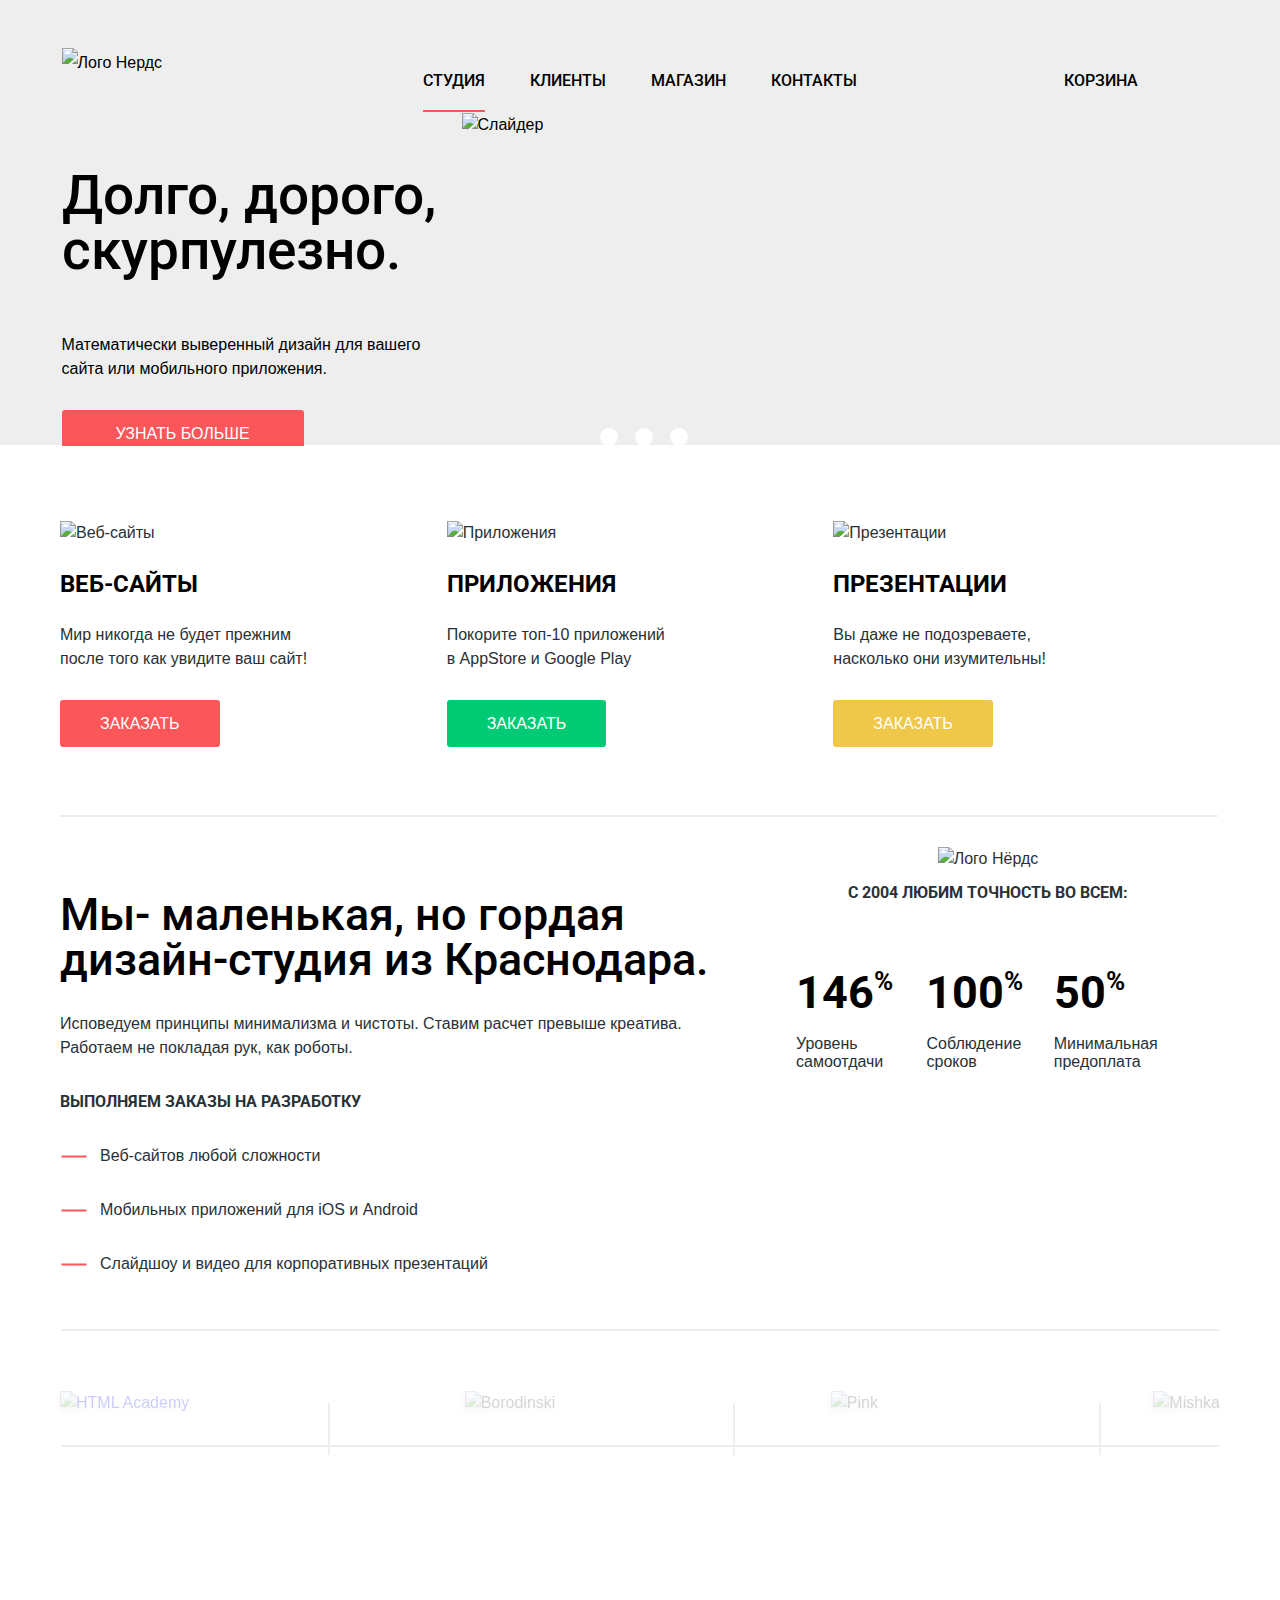
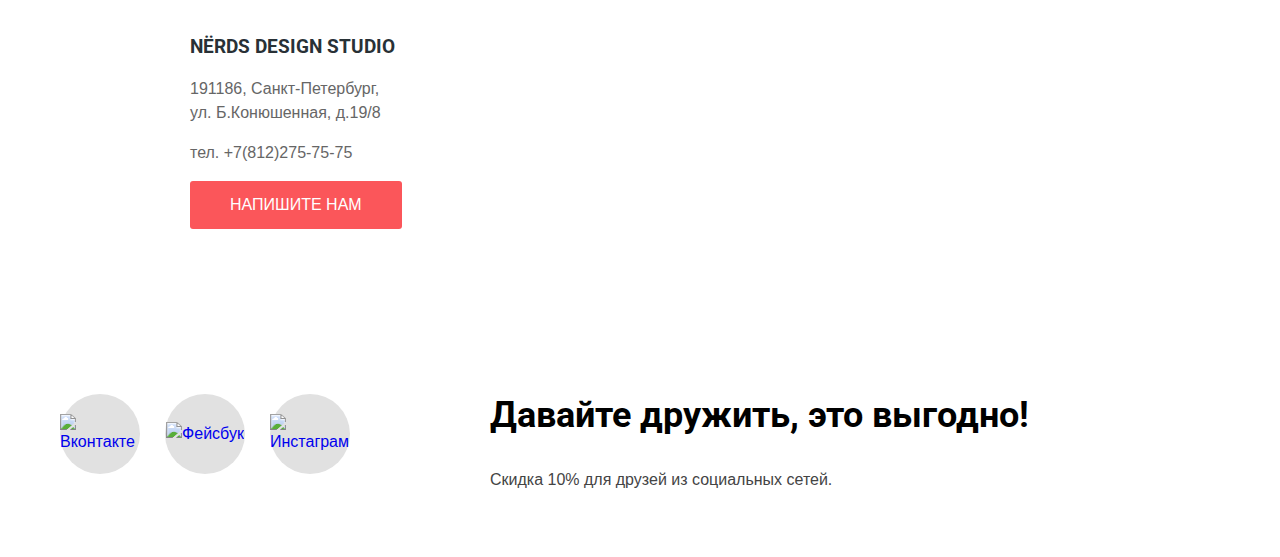
==== commit 45c90a4e: "s" ====
--- a/index.html
+++ b/index.html
@@ -14,7 +14,7 @@
   <link rel="preconnect" href="https://fonts.gstatic.com">
   <link href="https://fonts.googleapis.com/css2?family=Roboto:wght@400;500;700&display=swap" rel="stylesheet">
   <link rel="stylesheet" href="css/normalize.css">
-  <link rel="stylesheet" href="css/style.css">
+  <link rel="stylesheet" href="css/style.min.css">
 </head>
 
 <body class="page-body">
@@ -156,11 +156,9 @@
   </main>
   <footer class="footer">
     <section class="contacts">
-      <!-- <img class="map" src="img/map1.png" width="1440" height="416" alt="карта"> -->
       <div class="map-responsive">
         <iframe src="https://yandex.ru/map-widget/v1/?um=constructor%3A978b693f489d0b9281ab71e96a2fb6c1e11d8b9d36d6d75895f22a8691657f91&amp;source=constructor" width="100%" height="416" ></iframe>
     </div>
-      <!-- <img class="map-marker" src="img/map-marker1.png" width="231" height="190" alt="отметка на карте"> -->
       <div class="footer-contacts">
         <h2 class="visually-hidden">Контактная информация</h2>
         <h3>NЁRDS DESIGN STUDIO</h3>
--- a/css/style.min.css
+++ b/css/style.min.css
@@ -0,0 +1,5 @@
+@font-face{font-family:"Roboto";src:url(../fonts/roboto.woff2) format(woff2),url(../fonts/roboto.woff) format(woff);font-size:regular;font-style:normal}@font-face{font-family:"Roboto";src:url(../fonts/robotobold.woff2) format(woff2),url(../fonts/robotobold.woff) format(woff);font-size:bold;font-style:normal}@font-face{font-family:"Roboto";src:url(../fonts/robotomedium.woff2) format(woff2),url(../fonts/robotomedium.woff) format(woff);font-size:medium;font-style:normal}:root{--slider-button:#c1c1c1;--popup-borders:#d7dcde;--modal-close-active:#ffeeef;--modal-close-hover:#feccce;--pagination-focus:#dfdfdf;--pagination-active:#d5d5d5;--footer-social-p:#444444;--footer-social-item:#e1e1e1;--price-controls:#f1f1f1;--dir-active:#231F20;--dir-hover:#ececec;--pink-gray:#d5d5d5;--range-controls:#d7dcdf;--normal-gray:#dbdbdb;--basic-gray:#a6a6a6;--light-gray:#eeeeee;--basic-dark:#283136;--basic-black:#000000;--basic-white:#ffffff;--background-catalog:#4d4d4d;--bottom-catalog:#666666;--special-red:#fb565a;--extra-red:#e74246;--dark-red:#d7373b;--spesial-green:#00ca74;--extra-green:#00bc6c;--dark-green:#00aa62;--special-yellow:#efc84a;--extra-yellow:#eab534;--dark-yellow:#e5a722}.page{height:100%}.visually-hidden{position:absolute;width:1px;height:1px;margin:-1px;border:0;padding:0;white-space:nowrap;clip-path:inset(100%);clip:rect(0 0 0 0);overflow:hidden}.page-body{margin:0 auto;min-height:100%;display:grid;padding:0;font-family:"Roboto","Arial",sans-serif;font-size:16px;line-height:24px;font-weight:400;background-color:var(--basic-white);background-repeat:no-repeat;background-position:top center}a{text-decoration:none}img{max-width:100%;height:auto}.button,.button-big,.button-form{border-radius:3px;text-transform:uppercase}.button{padding:15px 40px;text-align:center;color:var(--basic-white);vertical-align:middle;border:0;font-size:16px;line-height:18px}.button-big,.button-form{height:50px}.button-big{padding:15px 54px;color:var(--basic-white);background-color:var(--special-red);width:200px;left:1020px;top:1014px}.button-form{margin-top:50px;padding:15px 88px;color:var(--basic-black);width:260px;border:var(--basic-gray)}.button-form:focus,.button-form:hover{background-color:var(--pagination-focus)}.button-form:active{background-color:var(--pink-gray);box-shadow:inset 0 3px 0 rgba(0,1,1,.1);mix-blend-mode:normal;opacity:.3}.logo-nerds:hover{opacity:.7}.logo-nerds:active{opacity:.3}.button-catalog{width:191px;height:50px;background-color:var(--special-red);color:var(--basic-white);font-size:16px;line-height:18px;font-weight:500;padding:16px 67px;border-radius:3px}.button-catalog:hover,button-catalog:focus{background-color:var(--extra-red)}.button-catalog:active{background-color:var(--dark-red)}.red_bg{background-color:var(--special-red)}.green_bg{background-color:var(--spesial-green)}.yellow_bg{background-color:var(--special-yellow)}.button-big:hover,.footer-social-list li:focus,.footer-social-list li:hover,.popup-button:focus,.popup-button:hover,.red_bg:focus .button-big:focus,.red_bg:hover{background-color:var(--extra-red)}.footer-social-list li:active,.red_bg:active{background-color:var(--dark-red);box-shadow:inset 0 3px 0 rgba(0,1,1,.1)}.green_bg:hover{background-color:var(--extra-green)}.green_bg:active{background-color:var(--dark-green);box-shadow:inset 0 3px 0 rgba(0,1,1,.1)}.yellow_bg:focus,.yellow_bg:hover{background-color:var(--extra-yellow)}.yellow_bg:active{background-color:var(--dark-yellow);box-shadow:inset 0 3px 0 rgba(0,1,1,.1)}.main-header{background-color:var(--light-gray);min-width:100%;padding-top:48px}.main-header-main{width:1157px;margin-left:auto;margin-right:auto}.main-navigation{display:flex;flex-direction:row;align-items:center;justify-content:flex-start;font-size:16px;line-height:30px;background-color:transparent;font-style:normal;margin:0}.main-header-bar{background-color:var(--light-gray)}.main-header-logo,.nav-items{display:flex;flex-grow:1}.nav-items{flex-wrap:wrap;flex-grow:2;flex-flow:row wrap;margin:0;font-style:normal;font-weight:500;padding-left:120px}.nav-items li{padding-right:45px}.nav-cart,.nav-item{text-transform:uppercase}.nav-item{list-style:none}.nav-cart{font-weight:500;position:relative;flex-grow:1}.cart-link::before{content:"";position:absolute;top:6px;right:210px;left:-27px;width:15px;height:15px;background-image:url(../img/cart-icon.svg);background-repeat:no-repeat;background-position:0 0}.nav-cart a,.nav-items a{color:var(--basic-black)}.nav-cart a:focus,.nav-cart a:hover,.nav-items a:focus,.nav-items a:hover{color:var(--special-red)}.nav-cart a:active,.nav-items a:active{color:var(--basic-black);opacity:.3}.active-menu a{border-bottom:2px solid var(--special-red);padding-bottom:20px}.slider{position:relative;padding-right:140px;display:grid;grid-template-columns:1fr 2fr}.slider-button-item{width:18px;height:18px;background-color:var(--basic-white);border-radius:50%;top:300px;border:0;outline:0}.slider-button:first-child{position:relative}.slider-button:first-child::before{content:"";position:absolute;width:8px;height:8px;border-radius:50%;border:2px solid var(--slider-button);box-sizing:border-box;top:50%;left:50%}.slider-main{position:relative;margin:0 auto;max-width:1157px}.slider-button{display:flex;flex-direction:row;position:absolute;flex-wrap:wrap;width:88px;justify-content:space-between;top:315px;left:538px}.services{position:relative;padding-top:60px;padding-bottom:30px}.services::after{margin-top:80px;display:block;content:"";width:1158px;height:2px;background-color:var(--light-gray)}.services-list{padding:0;display:grid;grid-template-columns:1fr 1fr 1fr;column-gap:100px;list-style:none;gap:0}.services-item{text-align:left}.services-list h3{color:var(--basic-black);text-transform:uppercase;font-size:24px;line-height:30px}.services-list p{margin:0;padding-bottom:40px;color:var(--basic-dark)}.container,.footer{margin:0 auto;padding:0;color:var(--basic-dark)}.container{display:grid;width:1160px;padding:0 10px}.slider-img img{max-width:760px;height:431px}.slider-text h3{font-size:55px;line-height:55px;font-weight:500}.slider-text{overflow:auto;width:400px}.slider-text p{padding-bottom:25px}.features-list{list-style:none;margin:0}.features-list li{padding-bottom:30px}.features-items{position:relative}.features-items::before{content:"";position:absolute;left:-27px;width:2px;height:25px;background-color:var(--special-red);transform:rotate(90deg)}.about-us-features h2,.advantages-number,.advantages-persent{font-weight:700;font-size:45px;line-height:64px;color:var(--basic-black)}.advantages-persent{vertical-align:top;font-size:26px;line-height:40px}.advantages-list{list-style:none;display:flex}.advantages-item{text-align:left;display:inline-block;vertical-align:middle}.about-us{display:grid;grid-template-columns:60% 40%}.about-us-features{padding:0;display:table-cell;text-align:left}.about-us-features p{margin:0;padding:30px 0}.about-us-features h3{margin:0;padding-bottom:30px}.about-us-features h2{font-weight:500;margin:0;padding-top:45px;line-height:45px;font-style:normal}.about-us-advantages{display:table-cell;text-align:center}.about-us-advantages p{font-weight:700;text-align:center;font-size:16px;line-height:24px;margin:0;padding-top:10px;padding-bottom:40px}.about-us h3,.advantages,.price-controls label{text-transform:uppercase}.advantages-item li,.price-grid ul{padding:0;margin:0}.advantages-list p{font-weight:400;font-size:16px;line-height:18px;color:var(--basic-dark);text-align:left}.about-us h3{font-size:16px;line-height:24px;font-weight:700}.about-us{padding-bottom:45px}.partners-list{position:relative;padding:0;display:flex;flex-direction:row;flex-wrap:wrap;justify-content:space-between}.partners-list li:not(:last-child):after{margin-left:250px;top:47px;position:absolute;display:block;content:"";width:2px;height:52px;background-color:var(--light-gray)}.partners-list::after,.partners-list::before{content:"";position:absolute;left:580px;width:2px;height:1158px;background-color:var(--light-gray);transform:rotate(90deg)}.partners-list::before{top:-600px}.partners-list::after{bottom:-510px}.partners-item{position:relative;padding-top:40px;padding-bottom:100px;list-style:none}.partners-item img{opacity:.2;filter:drop-shadow(0 4px 4px rgba(0,0,0,.25))}.partners-item img:focus,.partners-item img:hover{opacity:1}.partners-item img:active{opacity:.1}.partners-item:not(:last-child):before{content:"";position:absolute;width:2px;height:52px;background-color:var(--light-gray);left:268px;top:52px}.map-responsive{overflow:hidden;position:relative;height:416px}.map-responsive iframe{left:0;top:0;height:100%;width:100%;border:0;margin:0;position:absolute}.footer-contacts{left:calc(50%-600px);background-color:var(--basic-white)}.footer-social{width:1160px;margin:30px auto 50px;display:grid;grid-template-columns:25% 75%}.footer-social-list{display:flex;align-items:center;justify-content:space-between;padding:0;flex-wrap:wrap}.footer-social-item{list-style:none;display:flex;align-items:center;justify-content:center;border-radius:100%;width:80px;height:80px;background-color:var(--footer-social-item)}.footer-social h3{font-weight:700;font-size:36px;line-height:36px;color:var(--basic-black)}.footer-social p{font-size:16px;line-height:22px;color:var(--footer-social-p)}.footer-social-text{padding-left:140px}.contacts{width:100vw;position:relative}.footer-address{color:var(--bottom-catalog);font-style:normal}.contacts-phone{text-decoration:none;color:var(--bottom-catalog)}.footer-contacts{padding:50px;width:219px;min-height:210px;position:absolute;display:block;left:140px;top:51px}.filter-item{margin:0;padding:0;border:0}.filter-item legend{padding-top:60px}.range-filter{width:260px;margin-top:49px}.range-controls{position:relative;background-color:var(--light-gray);padding-top:39px;height:41px;border-radius:5px;padding-left:20px;padding-right:20px}.range-controls .scale{height:2px;background-color:var(--range-controls)}.range-controls .bar{width:70%;height:2px;background-color:var(--spesial-green)}.range-controls .toggle{position:absolute;top:31px;left:0;width:4px;height:4px;padding:0;border:8px solid var(--basic-white);background-color:var(--basic-gray);border-radius:50%;box-shadow:0 2px 1px rgba(0,0,0,.15);cursor:pointer}.range-controls .toggle-min{left:18px}.range-controls .toggle-max{left:160px}.price-controls input{font-family:inherit;font-size:inherit;width:60px;padding:10px;margin-left:10px;text-align:center;color:var(--basic-dark);border:0;border-radius:5px;background:var(--price-controls)}.price-controls{display:flex;justify-content:space-between;padding-top:14px;padding-bottom:50px}.price-grid input:focus+label{outline:1px solid var(--basic-gray)}.price-grid input+label{position:relative;padding-left:40px}.price-grid input+label:not(:last-child){padding-bottom:25px}.price-grid input+label::before{content:"";position:absolute;width:18px;height:18px;border:3px solid var(--background-catalog);opacity:.4;border-radius:15px;top:0;left:-20px}.price-grid input:checked+label::before{content:"";position:absolute;width:18px;height:18px;border:3px solid var(--background-catalog);background-repeat:no-repeat;background-position:5px;border-radius:15px;opacity:.4;top:0;left:-20px}.price-grid input:checked+label::after{content:"";position:absolute;width:6px;height:6px;border:2px solid var(--background-catalog);background-color:var(--background-catalog);opacity:.4;color:var(--basic-dark);top:7px;left:-13px;border-radius:15px}.price-grid input+label::after,.price-grid input+label::before,.price-grid input:checked+label::after,.price-grid input:checked+label::before{margin-left:20px}.price-grid input+label:hover::after,.price-grid input:checked+label:hover::after{background-color:var(--background-catalog);opacity:1}.price-features input:checked:disabled::after,.price-features input:checked:disabled::before,.price-grid input:checked:disabled::after,.price-grid input:checked:disabled::before,.price-grid input:disabled::after,.price-grid input:disabled::before{opacity:.1}.checkbox-list input:disabled+label,.price-features input:disabled::after,.price-features input:disabled::before,.price-grid input+label:disabled::before{opacity:.1}.price-grid input+label:focus::after,.price-grid input+label:hover::before,.products-item:focus::after,.products-item:hover::after{opacity:1}.price-features legend,.price-grid legend{padding-bottom:14px}.price-grid{margin:0;padding:0 0 50px}.price-grid li:not(:last-child){padding-bottom:15px}.price-features input+label{position:relative;padding-left:40px}.price-features input:focus+label{outline:1px solid var(--basic-gray)}.price-features input+label::before{content:"";position:absolute;width:18px;height:18px;border:2px var(--background-catalog) solid;opacity:.4;left:-20px}.price-features li:not(:last-child){padding-bottom:25px}.price-features input+label:focus::before,.price-features input+label:focus:after,.price-features input+label:hover::after,.price-features input+label:hover::before,.price-features input:checked+label:focus::after,.price-features input:checked+label:focus::before,.price-features input:checked+label:hover::after,.price-features input:checked+label:hover::before{opacity:1}.price-features input:checked+label::before{content:"";position:absolute;width:18px;height:18px;border:2px var(--background-catalog) solid;opacity:.4;background-image:url(../img/shape1.svg);background-repeat:no-repeat;background-position:2px;top:-2px;left:-20px;margin-left:20px}.price-features input+label::after,.price-features input+label::before,.price-features input:checked+label::after{margin-left:20px}.price-features label{color:var(--basic-dark)}.price-features,.price-features ul,fieldset legend{padding:0;margin:0}fieldset legend{color:var(--basic-black);text-transform:uppercase;font-weight:700;font-size:18px;line-height:24px}.catalog-text{text-align:center;font-weight:500;line-height:55px;font-size:55px;padding-bottom:120px;padding-top:75px;margin:0}.side-bar{width:260px;padding:0;margin:0;color:var(--basic-dark)}.side-bar ul{padding:0;list-style:none}.dir-item{padding:44px 0 55px 18px}.dir-item,.dir-item svg path{fill:var(--dir-hover)}.dir-item svg path:focus,.dir-item svg path:hover{fill:var(--basic-gray)}.dir-item svg path:active{fill:var(--dir-active)}.dir-item:first-child svg path{fill:var(--dir-active)}.catalog-sort,.dir{justify-content:space-between}.catalog-sort{text-transform:uppercase;flex-wrap:wrap}.catalog-sort a{padding-bottom:55px;padding-top:44px;list-style:none;color:var(--basic-black)}.catalog-sort span{padding-top:60px;padding-left:38px;font-weight:700;font-size:18px;line-height:30px}.dir{list-style:none;display:flex;padding:0}.sort-item{display:flex;padding-right:25px;font-size:14px;line-height:18px}.sort-item:first-child a{opacity:1}.sort-item a{color:var(--basic-black);opacity:.3}.sort-item a:focus,.sort-item a:hover{color:var(--basic-black);mix-blend-mode:normal;opacity:.6}.sort-item a:active{color:var(--basic-black);opacity:1}.page-catalog{display:grid;grid-template-columns:260px 1fr;grid-column-gap:102px}.catalog-products{display:flex;flex-wrap:wrap;margin:0;padding:17px 0 0}.catalog-products img{background-color:var(--background-catalog)}.catalog-description p{max-width:227px;padding-left:70px;text-align:center;padding-bottom:30px;line-height:18px;font-size:16px}.catalog-description{overflow:auto;background-color:var(--light-gray);min-height:231px;width:360px;text-align:center;position:absolute;bottom:35px;color:var(--bottom-catalog);padding-top:33px;border-radius:3px}.catalog-sort{display:flex;width:793px}.products-name{text-transform:uppercase;font-weight:700;color:var(--basic-black)}.products-name:focus,.products-name:hover{color:var(--special-red)}.products-name:active{color:var(--basic-black);mix-blend-mode:normal;opacity:.3}.products-item{margin-left:40px;position:relative}.products-item:nth-child(-n+4){margin-bottom:60px}.products-item:nth-last-of-type(-n+2){margin-bottom:20px}.products-item:not(last-child){padding-bottom:30px}.products-item img{width:358px;height:578px;border-radius:3px}.pagination-item img{object-fit:contain}.products-item:hover .catalog-description{display:block}.products-item:focus,.products-item:hover{filter:drop-shadow(0 6px 15px rgba(0,0,0,.25))}.products-item .catalog-description{display:none}.products-item::after{content:"";background-image:url(../img/browser.png);position:absolute;display:block;top:-40px;width:360px;height:40px;opacity:.12;border-radius:3px}.sort{margin-left:auto;display:flex;list-style:none}.pagination-list{margin-top:0;margin-bottom:60px;display:flex;justify-content:flex-start;padding:0 0 0 38px;color:var(--basic-black)}.pagination-list a{line-height:50px}.pagination-item{background-color:var(--light-gray);width:50px;height:50px;display:inline-block;vertical-align:middle;list-style:none;margin-left:10px;text-align:center;text-transform:uppercase;border-radius:3px}.pagination-item:last-child{height:50px}.pagination-item a{color:var(--basic-black);text-align:center}.pagination-item:nth-child(1){margin-left:0}.pagination-item:last-child{background-color:var(--light-gray);width:260px}.pagination-item:focus,.pagination-item:hover{background-color:var(--pagination-focus);width:50px;height:50px}.pagination-item:last-child:focus,.pagination-item:last-child:hover{background-color:var(--pagination-focus);border-color:var(--light-gray);width:260px;height:50px}.pagination-item:first-child{background-color:var(--basic-white);border:2px solid var(--normal-gray);box-sizing:border-box;border-radius:3px}.pagination-item:first-child:focus,.pagination-item:first-child:hover{background-color:var(--pagination-focus)}.pagination-item:active{background-color:var(--pagination-active);box-shadow:inset 0 3px 0 rgba(0,1,1,.1);mix-blend-mode:normal;opacity:.3}fieldset{border:0}.contact-with-us{background-position:0 0;width:960px;height:590px;position:fixed;top:50%;left:50%;overflow:auto;background-color:var(--basic-white);box-shadow:0 20px 40px rgba(0,0,0,.4);padding:60px 100px 47px;transform:translate(-50%,-50%);display:block;box-sizing:border-box}.popup .one input:focus,.popup .one input:hover{border-color:var(--basic-black)}.modal-close,.popup-background{background-color:var(--basic-white)}.popup-background{min-height:100%;position:fixed;top:0}.popap p{font-weight:700;font-size:16px;line-height:18px}.modal-close{width:21px;height:21px;border:0;cursor:pointer;top:78px;right:90px;left:841px;bottom:490px;position:absolute}.modal-close svg path{fill:var(--modal-close-hover);width:21px;height:21px}.modal-close svg path:focus,.modal-close svg path:hover{fill:var(--special-red)}.modal-close svg path:active{fill:var(--modal-close-active)}.logo-user,.text-user{background:var(--basic-white);border:2px solid var(--popup-borders);box-sizing:border-box;border-radius:3px}.logo-user{width:360px;height:50px}.contact-with-us h2{font-weight:700;font-size:45px;line-height:53px;text-align:left;padding-bottom:50px;margin:0}.text-user{height:118px}.popup .two input{margin-left:40px}.popup .three{margin-top:30px}.popup .three textarea{padding:17px;display:flex;flex-direction:column;width:100%}.popup-list{display:flex;justify-content:space-between}.popup-list input{padding-left:17px}.popup label,.popup-button{font-size:16px;line-height:18px}.popup-button{padding:15px 40px;text-align:center;color:var(--basic-white);border-radius:3px;vertical-align:middle;text-transform:uppercase;border:0;background:var(--special-red);margin-top:45px;width:259px}.popup label{display:flex;margin-bottom:10px;font-weight:700}
+Show transformations log
+Original:   25146 bytes
+Compressed: 19547 bytes (77.73%)
+Saving:     5599 bytes (22.27%)